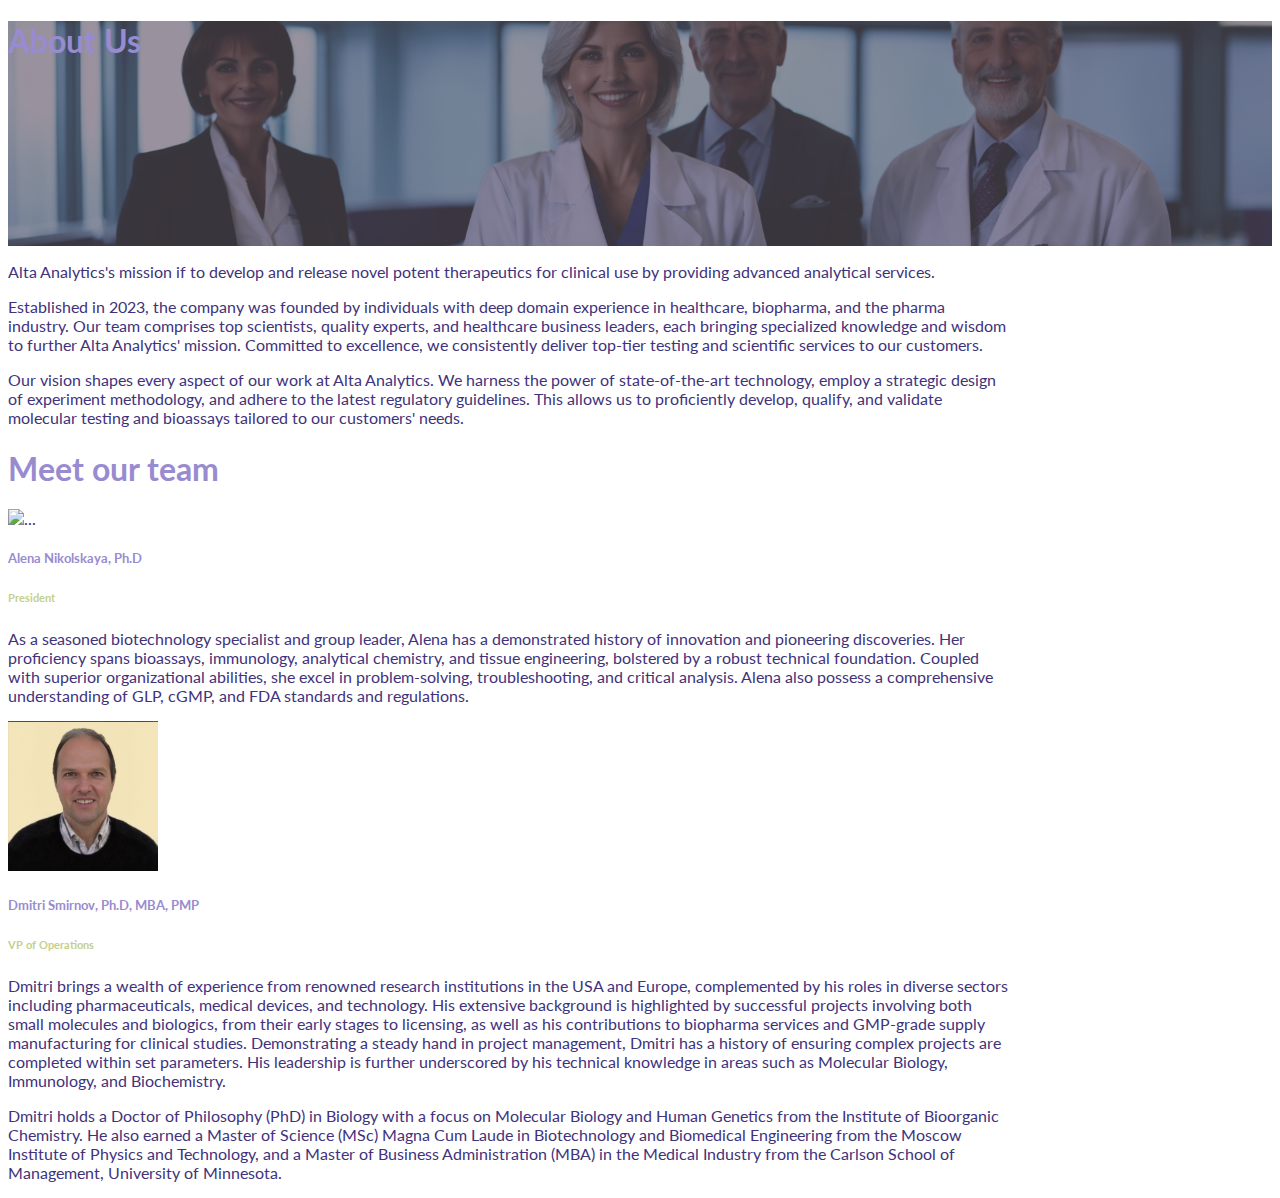
==== about.html @ 66811180 "first version" ====
<!DOCTYPE html>
<html>

<head>
  <title>Services - My Startup</title>
  <link href="https://fonts.googleapis.com/css2?family=Lato:wght@400;700&display=swap" rel="stylesheet">

  <link href="https://cdn.jsdelivr.net/npm/bootstrap@5.3.0/dist/css/bootstrap.min.css" rel="stylesheet"
    integrity="sha384-9ndCyUaIbzAi2FUVXJi0CjmCapSmO7SnpJef0486qhLnuZ2cdeRhO02iuK6FUUVM" crossorigin="anonymous">

  <!-- Bootstrap JS and jQuery (needed for the navbar) -->
  <script src="https://code.jquery.com/jquery-3.7.0.min.js"
    integrity="sha256-2Pmvv0kuTBOenSvLm6bvfBSSHrUJ+3A7x6P5Ebd07/g=" crossorigin="anonymous"></script>
  <script src="https://cdn.jsdelivr.net/npm/bootstrap@5.3.0/dist/js/bootstrap.bundle.min.js"
    integrity="sha384-geWF76RCwLtnZ8qwWowPQNguL3RmwHVBC9FhGdlKrxdiJJigb/j/68SIy3Te4Bkz"
    crossorigin="anonymous"></script>

  <link rel="stylesheet" type="text/css" href="styles.css">

</head>

<body>
  <div id="navbar-placeholder"></div>

  <!-- Hero Section -->
  <div class="jumbotron jumbotron-fluid d-flex align-items-center hero-bg hero-bg-about"
    style="background-image: url('bg-about.png');">
    <div class="container text-center text-white">
      <h1 class="display-4 text-white">About Us</h1>
    </div>
  </div>


  <!-- Page content -->
  <div class="container">
    <div class="container my-5">
      <p>Alta Analytics's mission if to develop and release novel potent therapeutics for clinical use by providing
        advanced analytical services. </p>
      <p>Established in 2023, the company was founded by individuals with deep domain experience in healthcare,
        biopharma, and the pharma industry. Our team comprises top scientists, quality experts, and healthcare business
        leaders, each bringing specialized knowledge and wisdom to further Alta Analytics' mission. Committed to
        excellence, we consistently deliver top-tier testing and scientific services to our customers.</p>
      <p>Our vision shapes every aspect of our work at Alta Analytics. We harness the power of state-of-the-art
        technology, employ a strategic design of experiment methodology, and adhere to the latest regulatory guidelines.
        This allows us to proficiently develop, qualify, and validate molecular testing and bioassays tailored to our
        customers' needs.</p>
    </div>

    <div class="container my-5 d-flex flex-column align-items-center justify-content-center">

      <h1 class="my-5">Meet our team</h1>



      <div class="card person-card mb-3">
        <div class="row g-0">
          <div class="col-md-3">
            <img src="wface0.jpeg" class="img-fluid rounded-circle img-thumbnail person-img" alt="...">
          </div>
          <div class="col-md-9">
            <div class="card-body">
              <h5 class="card-title">Alena Nikolskaya, Ph.D</h5>
              <h6 class="card-subtitle mb-2">President</h6>
              <p class="card-text">As a seasoned biotechnology specialist and group leader, Alena has a demonstrated
                history of innovation and pioneering discoveries. Her proficiency spans bioassays, immunology, analytical
                chemistry, and tissue engineering, bolstered by a robust technical foundation. Coupled with superior
                organizational abilities, she excel in problem-solving, troubleshooting, and critical analysis. Alena also
                possess a comprehensive understanding of GLP, cGMP, and FDA standards and regulations.</p>
            </div>
          </div>
        </div>
      </div>

      <div class="card person-card mb-3">
        <div class="row g-0">
          <div class="col-md-3">
            <img src="dmitri.png" class="img-fluid rounded-circle img-thumbnail person-img" alt="...">
          </div>
          <div class="col-md-9">
            <div class="card-body">
              <h5 class="card-title">Dmitri Smirnov, Ph.D, MBA, PMP</h5>
              <h6 class="card-subtitle mb-2">VP of Operations</h6>
              <p class="card-text">Dmitri brings a wealth of experience from renowned research institutions in the USA
                and Europe, complemented by his roles in diverse sectors including pharmaceuticals, medical devices, and
                technology. His extensive background is highlighted by successful projects involving both small
                molecules and biologics, from their early stages to licensing, as well as his contributions to biopharma
                services and GMP-grade supply manufacturing for clinical studies. Demonstrating a steady hand in project
                management, Dmitri has a history of ensuring complex projects are completed within set parameters. His
                leadership is further underscored by his technical knowledge in areas such as Molecular Biology,
                Immunology, and Biochemistry.</p>
              <p class="card-text">Dmitri holds a Doctor of Philosophy (PhD) in Biology with a focus on Molecular
                Biology and Human Genetics from the Institute of Bioorganic Chemistry. He also earned a Master of
                Science (MSc) Magna Cum Laude in Biotechnology and Biomedical Engineering from the Moscow Institute of
                Physics and Technology, and a Master of Business Administration (MBA) in the Medical Industry from the
                Carlson School of Management, University of Minnesota.</p>
            </div>
          </div>
        </div>
      </div>

    </div>

    <!-- <div class="row">
      <div class="col-4">
        <div class="card person-card" >
          <img src="wface0.jpeg" class="card-img-top rounded-circle img-thumbnail person-img" alt="Alena">
          <div class="card-body px-0">
            <h5 class="card-title">Alena Nikolskaya, Ph.D</h5>
            <h6 class="card-subtitle mb-2">President</h6>
            
            <button class="btn btn-light btn-lg mt-4" type="button" data-bs-toggle="collapse" data-bs-target="#moreInfo1" aria-expanded="false" aria-controls="moreInfo1">
              Read Bio
          </button>
          
          <div class="collapse mt-3" id="moreInfo1" style="text-align: left;">
              <p>Alena's bio</p>
          </div>

          </div>
        </div>
      </div>

      <div class="col-4">
        <div class="card person-card" >
          <img src="mface.jpeg" class="card-img-top rounded-circle img-thumbnail person-img" alt="Dmitri">
          <div class="card-body px-0">
            <h5 class="card-title">Dmitri Smirnov, Ph.D, MBA, PMP</h5>
            <h6 class="card-subtitle mb-2">VP of Operations</h6>

            <button class="btn btn-light btn-lg mt-4" type="button" data-bs-toggle="collapse" data-bs-target="#moreInfo2" aria-expanded="false" aria-controls="moreInfo2">
                Read Bio
            </button>
            
            <div class="collapse mt-3" id="moreInfo2" style="text-align: left;">
                <p>Dmitri brings a wealth of experience from renowned research institutions in the USA and Europe, complemented by his roles in diverse sectors including pharmaceuticals, medical devices, and technology. His extensive background is highlighted by successful projects involving both small molecules and biologics, from their early stages to licensing, as well as his contributions to biopharma services and GMP-grade supply manufacturing for clinical studies. Demonstrating a steady hand in project management, Dmitri has a history of ensuring complex projects are completed within set parameters. His leadership is further underscored by his technical knowledge in areas such as Molecular Biology, Immunology, and Biochemistry.</p>
                <p>Dmitri holds a Doctor of Philosophy (PhD) in Biology with a focus on Molecular Biology and Human Genetics from the Institute of Bioorganic Chemistry. He also earned a Master of Science (MSc) Magna Cum Laude in Biotechnology and Biomedical Engineering from the Moscow Institute of Physics and Technology, and a Master of Business Administration (MBA) in the Medical Industry from the Carlson School of Management, University of Minnesota.</p>
            </div>
          
          </div>
        </div>
      </div> -->

    <!-- <div class="col-3">
        <div class="card person-card" ">
          <img src="wface.jpeg" class="card-img-top rounded-circle img-thumbnail person-img" alt="MW">
          <div class="card-body">
            <h5 class="card-title">Mystery Woman</h5>
            <h6 class="card-subtitle mb-2">VP of Projects</h6>
            <p class="card-text">Lorem ipsum dolor sit amet, consectetur adipiscing elit.</p>
          </div>
        </div>
      </div> -->

    <!-- <div class="col-4">
        <div class="card person-card" ">
          <img src="face.jpeg" class="card-img-top rounded-circle img-thumbnail person-img" alt="MM">
          <div class="card-body">
            <h5 class="card-title">Mystery Man</h5>
            <h6 class="card-subtitle mb-2">VP of Marketing</h6>
            <p class="card-text">Lorem ipsum dolor sit amet, consectetur adipiscing elit.</p>
          </div>
        </div>
      </div> -->

  </div>
  </div>

  <div id="footer-placeholder"></div>

  <script src="end.js"></script>
</body>

</html>
---- styles.css ----
:root {
  --bg-color: #FFFFFF;
  --primary-color: #988bd0;
  --secondary-color: #C3D08B;
  --primary-text-color: #40327B;
  --secondary-text-color: #3F461D;
}

body {
  background-color: var(--bg-color);
  color: var(--primary-text-color);
  font-family: 'Lato', sans-serif;
}

h1,
.btn-primary {
  color: var(--primary-color);
}

.btn-primary {
  background-color: var(--primary-color) !important;
  border-color: var(--primary-color) !important;
  color: #ffffff;
  
}

h2,
.btn-secondary {
  color: var(--secondary-color);
}

a,
.text-primary {
  color: var(--primary-color) !important;;
}

h5,
.card-title {
  color: var(--primary-color);
}
h6,
.card-subtitle {
  color: var(--secondary-color);
}

p,
.card-text {
  color: var(--primary-text-color);
}

.hero-bg-about {
  background-size: cover;       /* Cover the entire viewport */
  background-position: center;  /* Center the image */
  background-repeat: no-repeat; /* Don't repeat the image */
  height: 25vh;                 /* Set a height, e.g., 80% of the viewport height */
  color: #fff;                  /* Set text color to white for better visibility */
  align-items: center;
}

.custom-card {
  border: none;
  border-radius: 20px;
  box-shadow: 0 0 10px 0 rgba(0, 0, 0, 0.15);
  transition: all 0.3s ease-in-out;
}

.custom-card:hover {
  box-shadow: 0 0 30px 0 rgba(0, 0, 0, 0.2);
}

.person-card {
  border: none;
  text-align: left;
  align-items: center;
}

.person-img {
  max-height: 150px; max-width: 150px; 
}

.object-cover {
  object-fit: cover;
}


@media (min-width: 992px) {
  .container {
    max-width: 1000px;  /* Replace with your desired maximum width */
  }
}
@media (max-width: 992px) { /* adjust this value to match the Bootstrap breakpoint you're using */
  .navbar-collapse {
    position: fixed;
    top: 0;
    right: 0;
    bottom: 0;
    width: 75%; /* adjust this value to set the width of the overlay */
    max-width: 300px; /* adjust this value to set a max width for the overlay */
    padding: 1rem;
    background-color: white;
    overflow: auto;
    z-index: 1000; /* add this line */
    transition: all 0.2s linear;
  }

  .navbar-collapse.collapsing {
    visibility: hidden;
    right: -100%;
  }

  .navbar-collapse.show {
    right: 0px;
  }
}
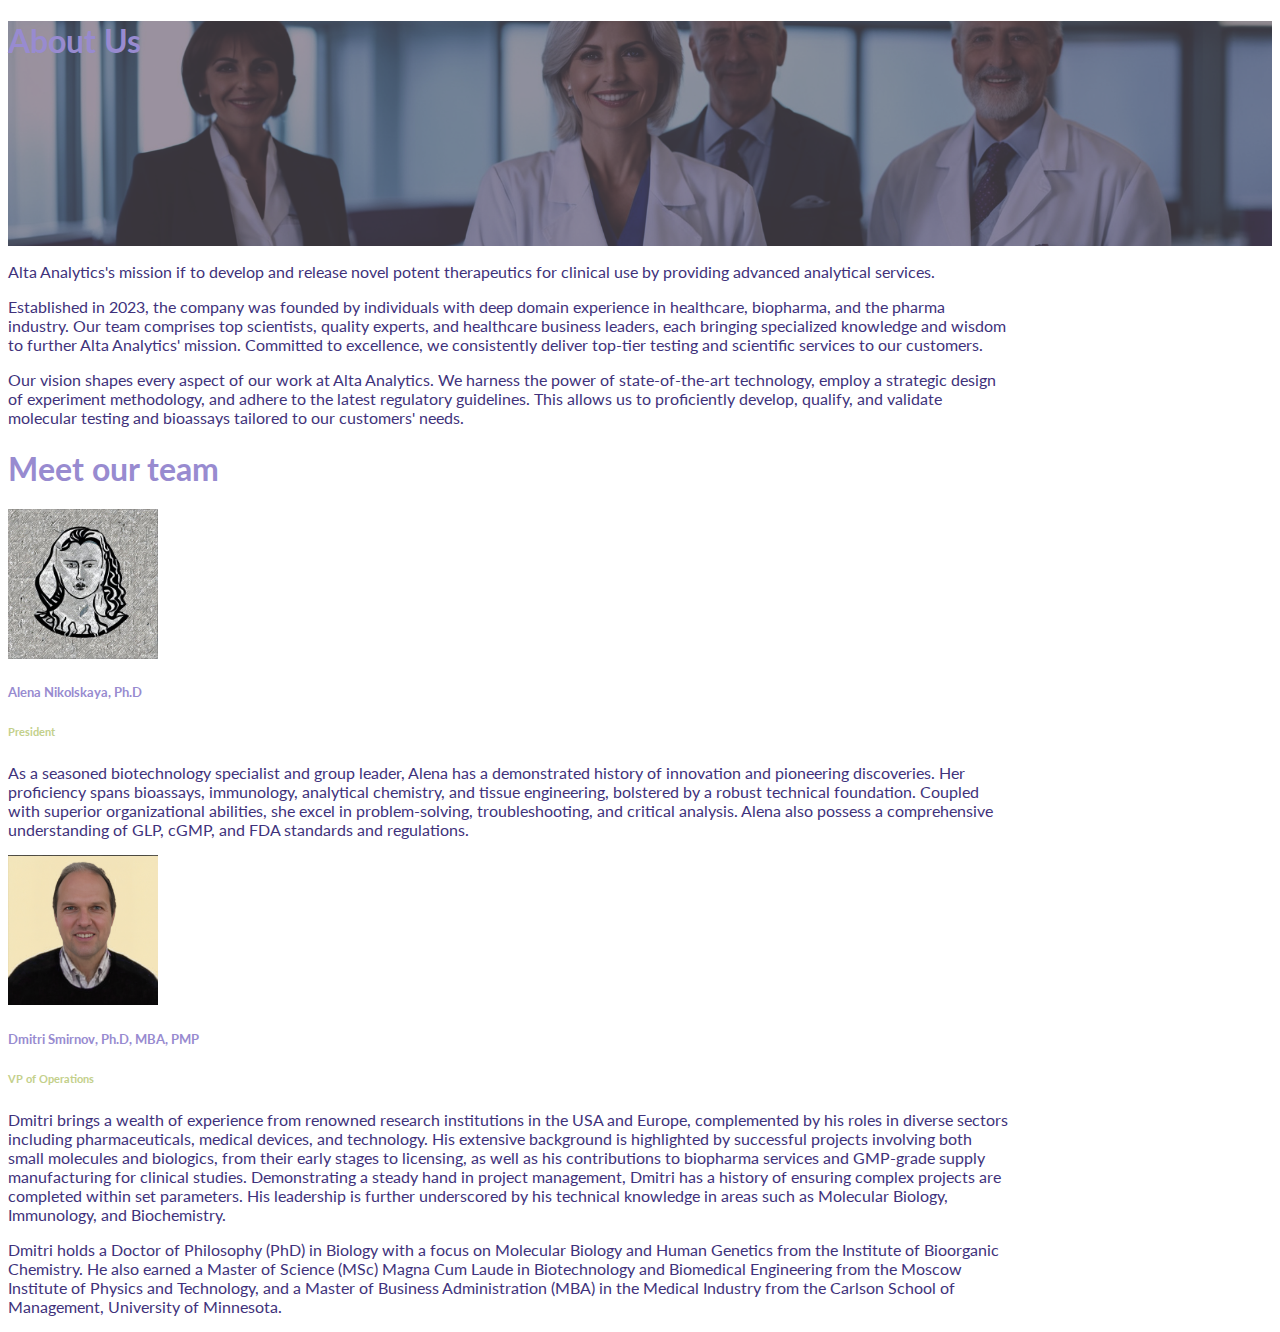
==== commit cd2ac3ee: "adjust for smaller screens" ====
--- a/about.html
+++ b/about.html
@@ -55,7 +55,7 @@
       <div class="card person-card mb-3">
         <div class="row g-0">
           <div class="col-md-3">
-            <img src="wface0.jpeg" class="img-fluid rounded-circle img-thumbnail person-img" alt="...">
+            <img src="wface.jpeg" class="img-fluid rounded-circle img-thumbnail person-img" alt="...">
           </div>
           <div class="col-md-9">
             <div class="card-body">
--- a/styles.css
+++ b/styles.css
@@ -21,7 +21,6 @@
   background-color: var(--primary-color) !important;
   border-color: var(--primary-color) !important;
   color: #ffffff;
-  
 }
 
 h2,
@@ -31,13 +30,15 @@
 
 a,
 .text-primary {
-  color: var(--primary-color) !important;;
+  color: var(--primary-color) !important;
+  ;
 }
 
 h5,
 .card-title {
   color: var(--primary-color);
 }
+
 h6,
 .card-subtitle {
   color: var(--secondary-color);
@@ -49,11 +50,16 @@
 }
 
 .hero-bg-about {
-  background-size: cover;       /* Cover the entire viewport */
-  background-position: center;  /* Center the image */
-  background-repeat: no-repeat; /* Don't repeat the image */
-  height: 25vh;                 /* Set a height, e.g., 80% of the viewport height */
-  color: #fff;                  /* Set text color to white for better visibility */
+  background-size: cover;
+  /* Cover the entire viewport */
+  background-position: center;
+  /* Center the image */
+  background-repeat: no-repeat;
+  /* Don't repeat the image */
+  height: 25vh;
+  /* Set a height, e.g., 80% of the viewport height */
+  color: #fff;
+  /* Set text color to white for better visibility */
   align-items: center;
 }
 
@@ -75,7 +81,8 @@
 }
 
 .person-img {
-  max-height: 150px; max-width: 150px; 
+  max-height: 150px;
+  max-width: 150px;
 }
 
 .object-cover {
@@ -85,21 +92,28 @@
 
 @media (min-width: 992px) {
   .container {
-    max-width: 1000px;  /* Replace with your desired maximum width */
+    max-width: 1000px;
+    /* Replace with your desired maximum width */
   }
 }
-@media (max-width: 992px) { /* adjust this value to match the Bootstrap breakpoint you're using */
+
+@media (max-width: 992px) {
+
+  /* adjust this value to match the Bootstrap breakpoint you're using */
   .navbar-collapse {
     position: fixed;
     top: 0;
     right: 0;
     bottom: 0;
-    width: 75%; /* adjust this value to set the width of the overlay */
-    max-width: 300px; /* adjust this value to set a max width for the overlay */
+    width: 75%;
+    /* adjust this value to set the width of the overlay */
+    max-width: 300px;
+    /* adjust this value to set a max width for the overlay */
     padding: 1rem;
     background-color: white;
     overflow: auto;
-    z-index: 1000; /* add this line */
+    z-index: 1000;
+    /* add this line */
     transition: all 0.2s linear;
   }
 
@@ -112,3 +126,13 @@
     right: 0px;
   }
 }
+
+@media (max-width: 768px) {
+  body {
+    font-size: 1.25rem;
+  }
+
+  .nav-link {
+    font-size: 2.5rem;
+  }
+}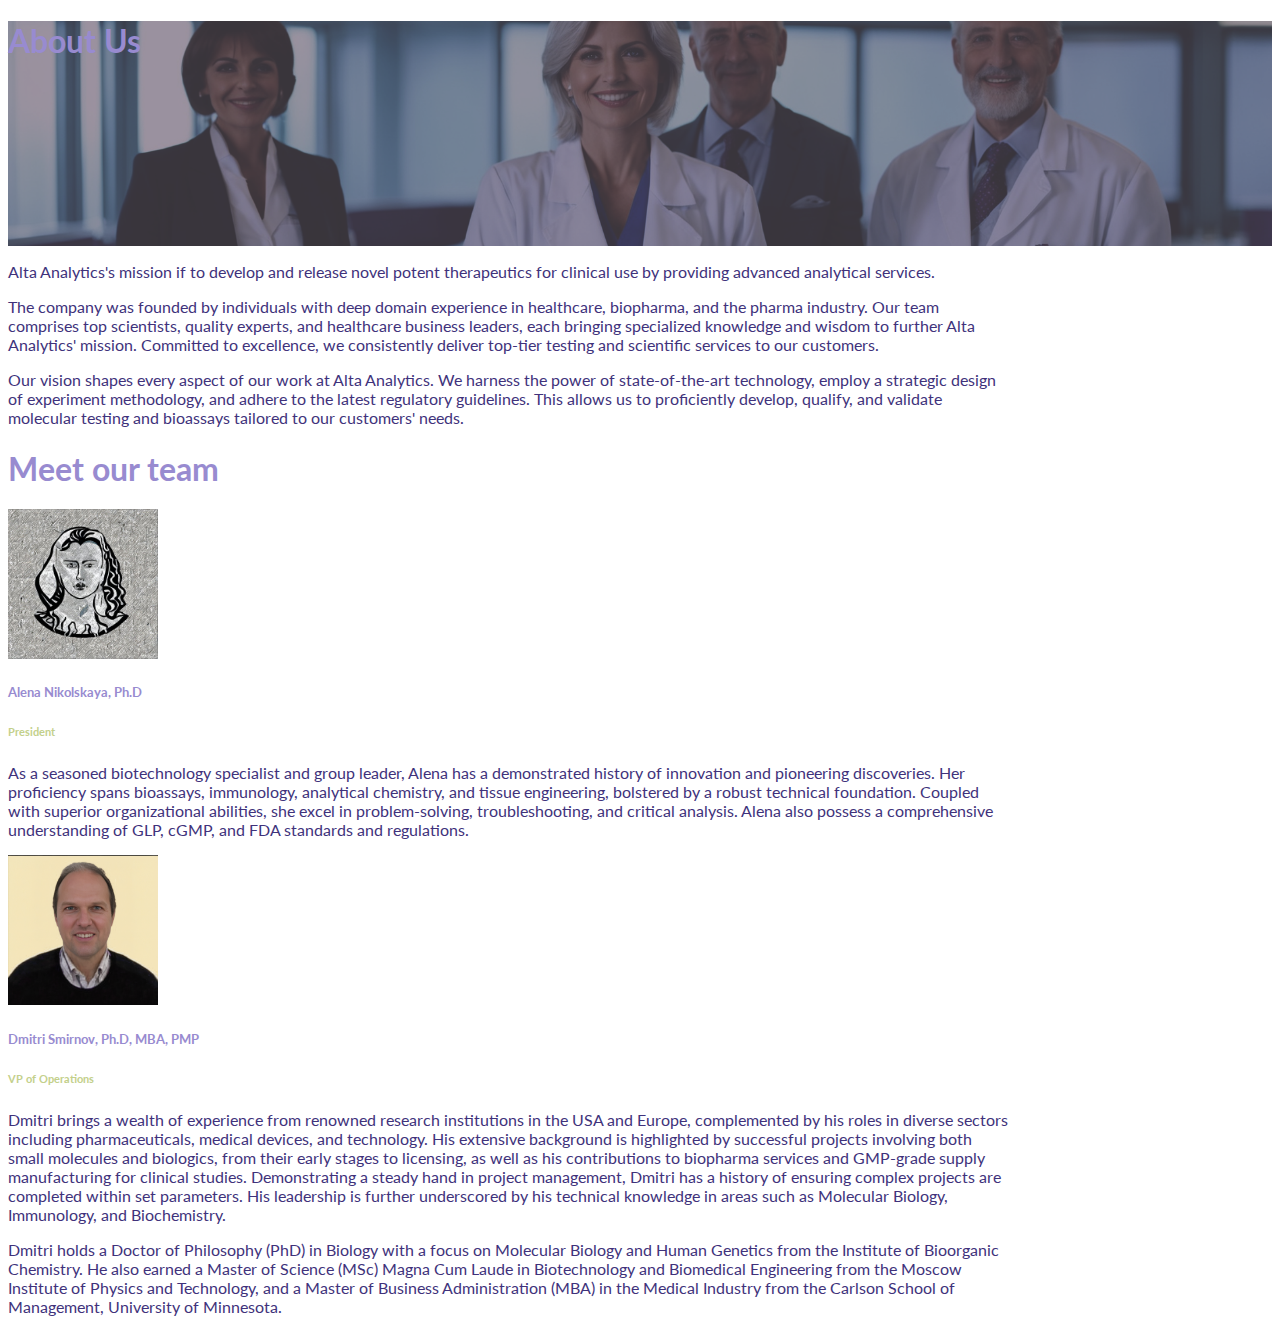
==== commit ab8386de: "edits #1" ====
--- a/about.html
+++ b/about.html
@@ -8,7 +8,6 @@
   <link href="https://cdn.jsdelivr.net/npm/bootstrap@5.3.0/dist/css/bootstrap.min.css" rel="stylesheet"
     integrity="sha384-9ndCyUaIbzAi2FUVXJi0CjmCapSmO7SnpJef0486qhLnuZ2cdeRhO02iuK6FUUVM" crossorigin="anonymous">
 
-  <!-- Bootstrap JS and jQuery (needed for the navbar) -->
   <script src="https://code.jquery.com/jquery-3.7.0.min.js"
     integrity="sha256-2Pmvv0kuTBOenSvLm6bvfBSSHrUJ+3A7x6P5Ebd07/g=" crossorigin="anonymous"></script>
   <script src="https://cdn.jsdelivr.net/npm/bootstrap@5.3.0/dist/js/bootstrap.bundle.min.js"
@@ -36,7 +35,7 @@
     <div class="container my-5">
       <p>Alta Analytics's mission if to develop and release novel potent therapeutics for clinical use by providing
         advanced analytical services. </p>
-      <p>Established in 2023, the company was founded by individuals with deep domain experience in healthcare,
+      <p>The company was founded by individuals with deep domain experience in healthcare,
         biopharma, and the pharma industry. Our team comprises top scientists, quality experts, and healthcare business
         leaders, each bringing specialized knowledge and wisdom to further Alta Analytics' mission. Committed to
         excellence, we consistently deliver top-tier testing and scientific services to our customers.</p>
@@ -100,68 +99,6 @@
 
     </div>
 
-    <!-- <div class="row">
-      <div class="col-4">
-        <div class="card person-card" >
-          <img src="wface0.jpeg" class="card-img-top rounded-circle img-thumbnail person-img" alt="Alena">
-          <div class="card-body px-0">
-            <h5 class="card-title">Alena Nikolskaya, Ph.D</h5>
-            <h6 class="card-subtitle mb-2">President</h6>
-            
-            <button class="btn btn-light btn-lg mt-4" type="button" data-bs-toggle="collapse" data-bs-target="#moreInfo1" aria-expanded="false" aria-controls="moreInfo1">
-              Read Bio
-          </button>
-          
-          <div class="collapse mt-3" id="moreInfo1" style="text-align: left;">
-              <p>Alena's bio</p>
-          </div>
-
-          </div>
-        </div>
-      </div>
-
-      <div class="col-4">
-        <div class="card person-card" >
-          <img src="mface.jpeg" class="card-img-top rounded-circle img-thumbnail person-img" alt="Dmitri">
-          <div class="card-body px-0">
-            <h5 class="card-title">Dmitri Smirnov, Ph.D, MBA, PMP</h5>
-            <h6 class="card-subtitle mb-2">VP of Operations</h6>
-
-            <button class="btn btn-light btn-lg mt-4" type="button" data-bs-toggle="collapse" data-bs-target="#moreInfo2" aria-expanded="false" aria-controls="moreInfo2">
-                Read Bio
-            </button>
-            
-            <div class="collapse mt-3" id="moreInfo2" style="text-align: left;">
-                <p>Dmitri brings a wealth of experience from renowned research institutions in the USA and Europe, complemented by his roles in diverse sectors including pharmaceuticals, medical devices, and technology. His extensive background is highlighted by successful projects involving both small molecules and biologics, from their early stages to licensing, as well as his contributions to biopharma services and GMP-grade supply manufacturing for clinical studies. Demonstrating a steady hand in project management, Dmitri has a history of ensuring complex projects are completed within set parameters. His leadership is further underscored by his technical knowledge in areas such as Molecular Biology, Immunology, and Biochemistry.</p>
-                <p>Dmitri holds a Doctor of Philosophy (PhD) in Biology with a focus on Molecular Biology and Human Genetics from the Institute of Bioorganic Chemistry. He also earned a Master of Science (MSc) Magna Cum Laude in Biotechnology and Biomedical Engineering from the Moscow Institute of Physics and Technology, and a Master of Business Administration (MBA) in the Medical Industry from the Carlson School of Management, University of Minnesota.</p>
-            </div>
-          
-          </div>
-        </div>
-      </div> -->
-
-    <!-- <div class="col-3">
-        <div class="card person-card" ">
-          <img src="wface.jpeg" class="card-img-top rounded-circle img-thumbnail person-img" alt="MW">
-          <div class="card-body">
-            <h5 class="card-title">Mystery Woman</h5>
-            <h6 class="card-subtitle mb-2">VP of Projects</h6>
-            <p class="card-text">Lorem ipsum dolor sit amet, consectetur adipiscing elit.</p>
-          </div>
-        </div>
-      </div> -->
-
-    <!-- <div class="col-4">
-        <div class="card person-card" ">
-          <img src="face.jpeg" class="card-img-top rounded-circle img-thumbnail person-img" alt="MM">
-          <div class="card-body">
-            <h5 class="card-title">Mystery Man</h5>
-            <h6 class="card-subtitle mb-2">VP of Marketing</h6>
-            <p class="card-text">Lorem ipsum dolor sit amet, consectetur adipiscing elit.</p>
-          </div>
-        </div>
-      </div> -->
-
   </div>
   </div>
 
--- a/styles.css
+++ b/styles.css
@@ -127,7 +127,7 @@
   }
 }
 
-@media (max-width: 768px) {
+@media (max-width: 992px) {
   body {
     font-size: 1.25rem;
   }
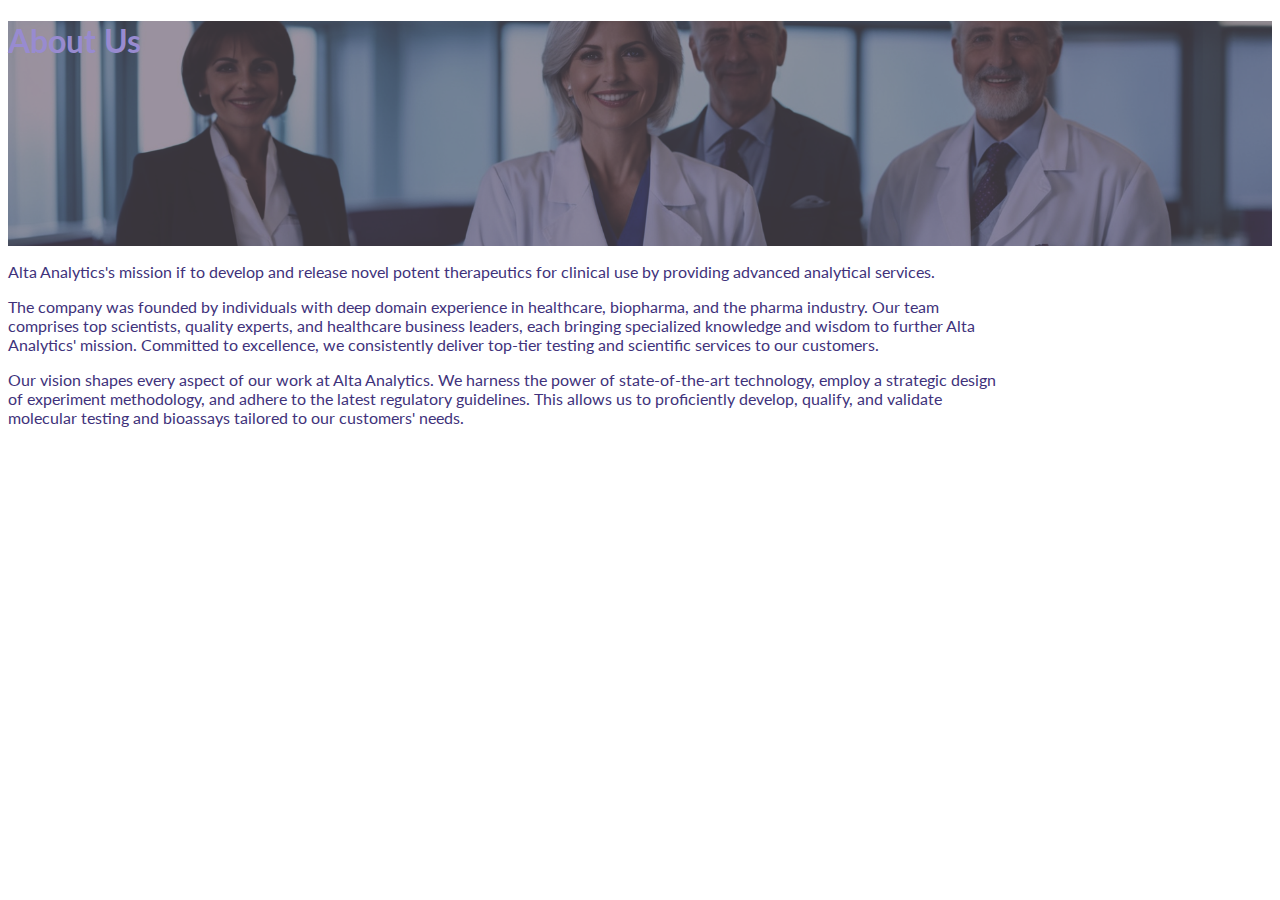
==== commit 314542b9: "remove team" ====
--- a/about.html
+++ b/about.html
@@ -2,7 +2,7 @@
 <html>
 
 <head>
-  <title>Services - My Startup</title>
+  <title>Services - Alta Analytical</title>
   <link href="https://fonts.googleapis.com/css2?family=Lato:wght@400;700&display=swap" rel="stylesheet">
 
   <link href="https://cdn.jsdelivr.net/npm/bootstrap@5.3.0/dist/css/bootstrap.min.css" rel="stylesheet"
@@ -45,7 +45,7 @@
         customers' needs.</p>
     </div>
 
-    <div class="container my-5 d-flex flex-column align-items-center justify-content-center">
+    <!-- <div class="container my-5 d-flex flex-column align-items-center justify-content-center">
 
       <h1 class="my-5">Meet our team</h1>
 
@@ -97,7 +97,7 @@
         </div>
       </div>
 
-    </div>
+    </div> -->
 
   </div>
   </div>
